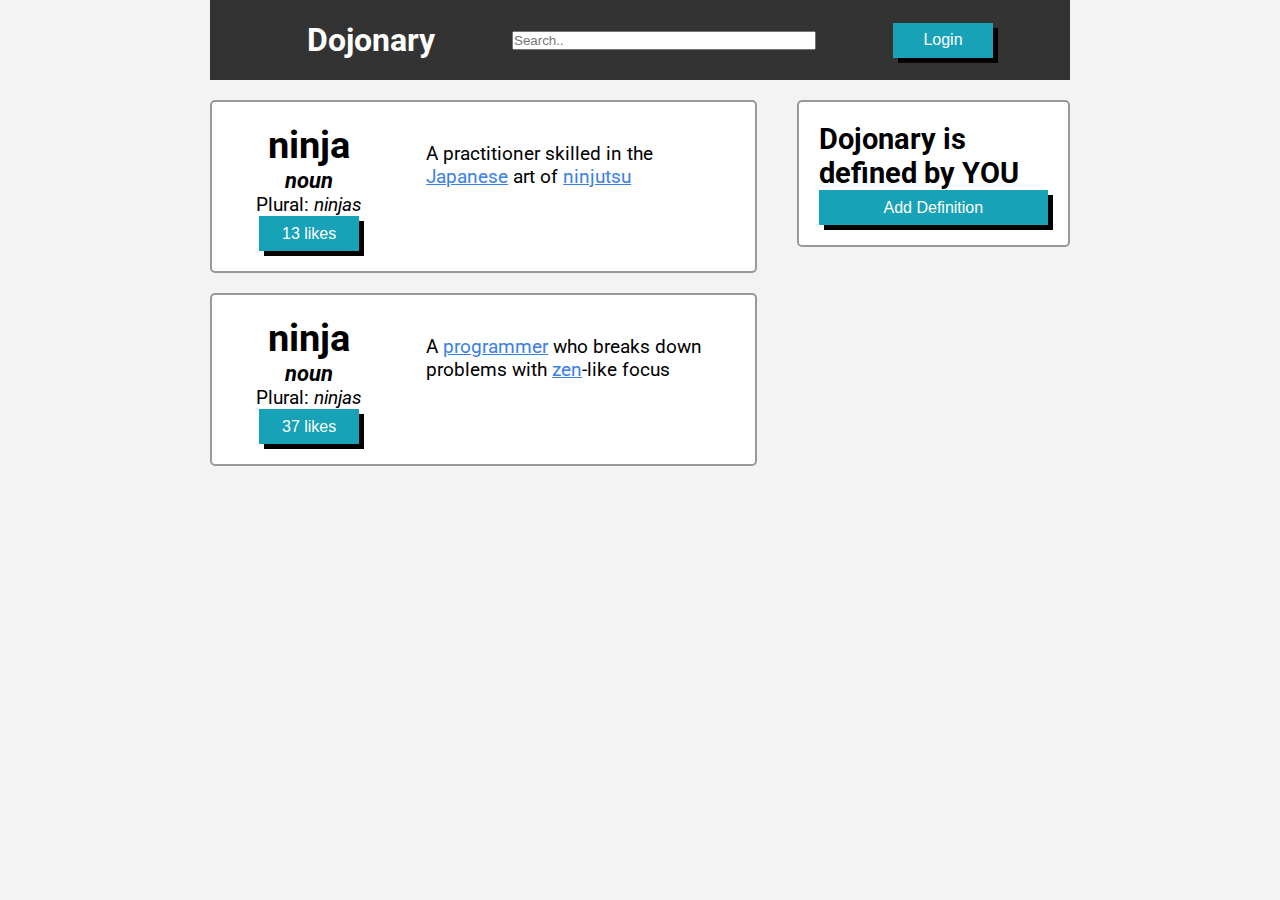
==== index.html @ 33b14854 "Button Clicker" ====
<!DOCTYPE html>
<html lang="en">
<head>
    <meta charset="UTF-8">
    <meta http-equiv="X-UA-Compatible" content="IE=edge">
    <meta name="viewport" content="width=device-width, initial-scale=1.0">
    <title>Document</title>
    <link rel="stylesheet" href="style.css">
    <link rel="preconnect" href="https://fonts.gstatic.com">
    <link href="https://fonts.googleapis.com/css2?family=Roboto&display=swap" rel="stylesheet"> 
</head>
<body>
    <div class="nav">
        <h1 class="nav-title">Dojonary</h1>
        <input class="search-bar" type="text" placeholder="Search..">
        <button class="btn-1" onclick="login(this)">Login</button>
    </div>  
    <div class="container">
        <div class="row">
            <!-- left column -->
            <div class="col-2">
                <div class="user-card">
                    <div class="card-left">
                        <h1>ninja</h1>
                        <h3><em>noun</em></h3>
                        <p>Plural: <em>ninjas</em></p>
                        <button class="btn-2" onclick="alert('Ninja was liked')">13 likes</button>
                    </div>
                    <div class="card-right">
                        <p>A practitioner skilled in the <a href="url">Japanese</a> art of <a href="url">ninjutsu</a></p>
                    </div>
                </div>
                <div class="user-card">
                    <div class="card-left">
                        <h1>ninja</h1>
                        <h3><em>noun</em></h3>
                        <p>Plural: <em>ninjas</em></p>
                        <button class="btn-2" onclick="alert('Ninja was liked')">37 likes</button>
                    </div>
                    <div class="card-right">
                        <p>A <a href="url">programmer</a> who breaks down problems with <a href="url">zen</a>-like focus</p>
                    </div>
                </div>
            </div>
            <!-- right column -->
            <div class="col">
                <div class="card">
                    <h2>Dojonary is defined by YOU</h2>
                    <button class="btn-3" onclick="hide(this)">Add Definition</button>
                </div>
            </div>  
        </div>
    </div>
    <script src="./script.js"></script>
</body>
</html>
---- style.css ----
* {
    margin: 0;
    padding: 0;
}

body {
    font-family: 'Roboto', sans-serif;
    background-color: #f3f3f3;
}

.nav {
    width: 860px;
    margin: 0 auto;
    color: #ffffff;
    height: 80px;
    display: flex;
    align-items: center;
    justify-content: space-evenly;
    background-color: #333333;
}

.nav-links {
    width: 50%;
    display: flex;
    align-items: center;
    list-style-type: none;
    justify-content: space-around;
}

.nav a {
    color: #ffffff;
    text-decoration: none;
}

.nav-title {
    margin-left: 20px;
}

.btn, .btn-1, .btn-2 {
    height: 35px;
    width: 100px;
    background-color: #17a2b8;
    color: #ffffff;
    border: none;
    font-size: 16px;
    box-shadow: 5px 5px #000000;
}

.btn-3 {
    height: 35px;
    width: 100%;
    background-color: #17a2b8;
    color: #ffffff;
    border: none;
    font-size: 16px;
    box-shadow: 5px 5px #000000;
}

.container {
    width: 900px;
    margin: 0 auto;
}

.row {
    display: flex;
}

.col, .col-2 {
    margin: 10px;
    padding: 10px;
    flex: 1;
    color: #000000;
}

.col-2 {
    flex: 2;
}

.flex-container {
    width: 1000px;
    margin: 0 auto;
    display: flex;
    justify-content: space-between;
    align-items: center;
}

.user-card, .card {
    width: 100%;
    background-color: #fff;
    border: 2px solid #999;
    margin-bottom: 20px;
    border-radius: 5px;
    font-size: 1.2rem;
    display: flex;
    justify-content: space-evenly;
    width: auto;
}

.card {
    display: inline-block;
    padding: 20px;
}

.card-left {
    text-align: center;
    padding: 20px;
    flex: 1;
}

.card-right {
    padding: 20px;
    flex: 2;
}

.card-right h1, 
.card-right h2,
.card-right h3,
.card-right p {
    margin: 20px 0px;
}

a {
    color: #3a81e6;
}

.header {
    background-color: #333333;
    padding: 20px;
    color: #ffffff;
    font-size: 24px;
    display: flex;
    align-items: center;
}

.user-line {
    display: flex;
    justify-content: space-between;
    margin: 20px;
}

.start, .end {
    display: flex;
    align-items: center;
    font-size: 24px;
}

.search-bar {
    width: 300px;
}
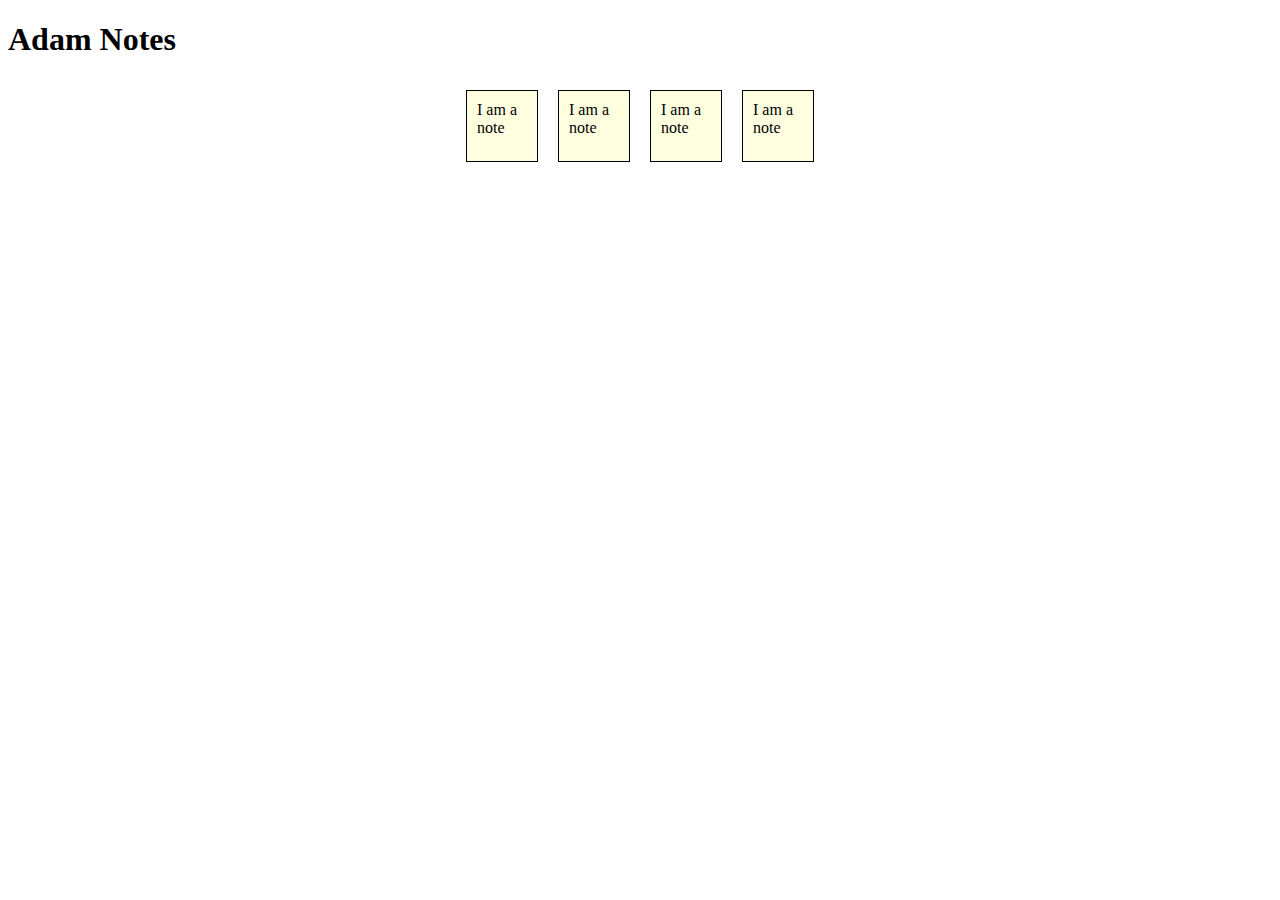
==== commit eb982262: "Hover Event" ====
--- a/index.html
+++ b/index.html
@@ -4,52 +4,16 @@
     <meta charset="UTF-8">
     <meta http-equiv="X-UA-Compatible" content="IE=edge">
     <meta name="viewport" content="width=device-width, initial-scale=1.0">
-    <title>Document</title>
-    <link rel="stylesheet" href="style.css">
-    <link rel="preconnect" href="https://fonts.gstatic.com">
-    <link href="https://fonts.googleapis.com/css2?family=Roboto&display=swap" rel="stylesheet"> 
+    <link rel="stylesheet" href="./style.css">
+    <title>Hover Event</title>
 </head>
 <body>
-    <div class="nav">
-        <h1 class="nav-title">Dojonary</h1>
-        <input class="search-bar" type="text" placeholder="Search..">
-        <button class="btn-1" onclick="login(this)">Login</button>
-    </div>  
-    <div class="container">
-        <div class="row">
-            <!-- left column -->
-            <div class="col-2">
-                <div class="user-card">
-                    <div class="card-left">
-                        <h1>ninja</h1>
-                        <h3><em>noun</em></h3>
-                        <p>Plural: <em>ninjas</em></p>
-                        <button class="btn-2" onclick="alert('Ninja was liked')">13 likes</button>
-                    </div>
-                    <div class="card-right">
-                        <p>A practitioner skilled in the <a href="url">Japanese</a> art of <a href="url">ninjutsu</a></p>
-                    </div>
-                </div>
-                <div class="user-card">
-                    <div class="card-left">
-                        <h1>ninja</h1>
-                        <h3><em>noun</em></h3>
-                        <p>Plural: <em>ninjas</em></p>
-                        <button class="btn-2" onclick="alert('Ninja was liked')">37 likes</button>
-                    </div>
-                    <div class="card-right">
-                        <p>A <a href="url">programmer</a> who breaks down problems with <a href="url">zen</a>-like focus</p>
-                    </div>
-                </div>
-            </div>
-            <!-- right column -->
-            <div class="col">
-                <div class="card">
-                    <h2>Dojonary is defined by YOU</h2>
-                    <button class="btn-3" onclick="hide(this)">Add Definition</button>
-                </div>
-            </div>  
-        </div>
+    <h1>Adam Notes</h1>
+    <div class="row"> 
+        <div class="note" onmouseover="addShadow(this)" onmouseout="removeShadow(this)">I am a note</div>
+        <div class="note" onmouseover="addShadow(this)" onmouseout="removeShadow(this)">I am a note</div>
+        <div class="note" onmouseover="addShadow(this)" onmouseout="removeShadow(this)">I am a note</div>
+        <div class="note" onmouseover="addShadow(this)" onmouseout="removeShadow(this)">I am a note</div>
     </div>
     <script src="./script.js"></script>
 </body>
--- a/style.css
+++ b/style.css
@@ -1,149 +1,20 @@
-* {
-    margin: 0;
-    padding: 0;
+.row {
+    display: flex;
+    justify-content: center;
 }
 
-body {
-    font-family: 'Roboto', sans-serif;
-    background-color: #f3f3f3;
+.note {
+    height: 50px;
+    width: 50px;
+    padding: 10px;
+    margin: 10px;
+    border: 1px solid black;
+    background-color: lightyellow;
 }
 
-.nav {
-    width: 860px;
-    margin: 0 auto;
-    color: #ffffff;
-    height: 80px;
-    display: flex;
-    align-items: center;
-    justify-content: space-evenly;
-    background-color: #333333;
-}
-
-.nav-links {
-    width: 50%;
-    display: flex;
-    align-items: center;
-    list-style-type: none;
-    justify-content: space-around;
-}
-
-.nav a {
-    color: #ffffff;
-    text-decoration: none;
-}
-
-.nav-title {
-    margin-left: 20px;
-}
-
-.btn, .btn-1, .btn-2 {
-    height: 35px;
-    width: 100px;
-    background-color: #17a2b8;
-    color: #ffffff;
-    border: none;
-    font-size: 16px;
-    box-shadow: 5px 5px #000000;
-}
-
-.btn-3 {
-    height: 35px;
-    width: 100%;
-    background-color: #17a2b8;
-    color: #ffffff;
-    border: none;
-    font-size: 16px;
-    box-shadow: 5px 5px #000000;
-}
-
-.container {
-    width: 900px;
-    margin: 0 auto;
-}
-
-.row {
-    display: flex;
-}
-
-.col, .col-2 {
-    margin: 10px;
-    padding: 10px;
-    flex: 1;
-    color: #000000;
-}
-
-.col-2 {
-    flex: 2;
-}
-
-.flex-container {
-    width: 1000px;
-    margin: 0 auto;
-    display: flex;
-    justify-content: space-between;
-    align-items: center;
-}
-
-.user-card, .card {
-    width: 100%;
-    background-color: #fff;
-    border: 2px solid #999;
-    margin-bottom: 20px;
-    border-radius: 5px;
-    font-size: 1.2rem;
-    display: flex;
-    justify-content: space-evenly;
-    width: auto;
-}
-
-.card {
-    display: inline-block;
-    padding: 20px;
-}
-
-.card-left {
-    text-align: center;
-    padding: 20px;
-    flex: 1;
-}
-
-.card-right {
-    padding: 20px;
-    flex: 2;
-}
-
-.card-right h1, 
-.card-right h2,
-.card-right h3,
-.card-right p {
-    margin: 20px 0px;
-}
-
-a {
-    color: #3a81e6;
-}
-
-.header {
-    background-color: #333333;
-    padding: 20px;
-    color: #ffffff;
-    font-size: 24px;
-    display: flex;
-    align-items: center;
-}
-
-.user-line {
-    display: flex;
-    justify-content: space-between;
-    margin: 20px;
-}
-
-.start, .end {
-    display: flex;
-    align-items: center;
-    font-size: 24px;
-}
-
-.search-bar {
-    width: 300px;
+.shadow {
+    box-shadow: 5px 5px 5px #999;
+    position: relative;
+    bottom: 5px;
+    cursor: pointer;
 }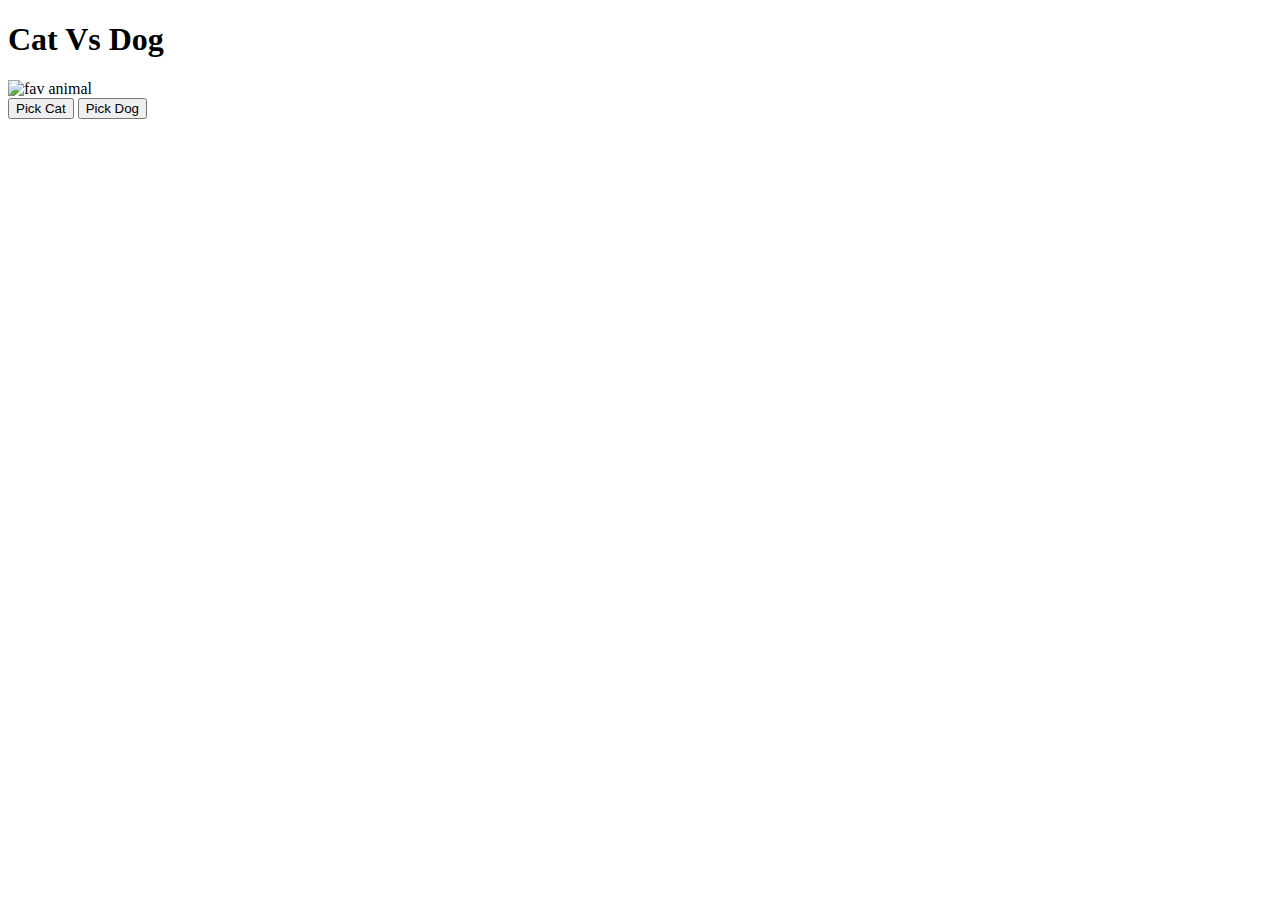
==== commit 3c66a486: "cat vs dog" ====
--- a/index.html
+++ b/index.html
@@ -5,15 +5,14 @@
     <meta http-equiv="X-UA-Compatible" content="IE=edge">
     <meta name="viewport" content="width=device-width, initial-scale=1.0">
     <link rel="stylesheet" href="./style.css">
-    <title>Hover Event</title>
+    <title>Cat-Vs-Dog</title>
 </head>
 <body>
-    <h1>Adam Notes</h1>
-    <div class="row"> 
-        <div class="note" onmouseover="addShadow(this)" onmouseout="removeShadow(this)">I am a note</div>
-        <div class="note" onmouseover="addShadow(this)" onmouseout="removeShadow(this)">I am a note</div>
-        <div class="note" onmouseover="addShadow(this)" onmouseout="removeShadow(this)">I am a note</div>
-        <div class="note" onmouseover="addShadow(this)" onmouseout="removeShadow(this)">I am a note</div>
+    <h1>Cat Vs Dog</h1>
+    <img src="./cat.png" alt="fav animal" id="fav-animal">
+    <div>
+        <button onClick="pickCat()">Pick Cat</button>
+        <button onClick="pickDog()">Pick Dog</button>
     </div>
     <script src="./script.js"></script>
 </body>
--- a/style.css
+++ b/style.css
@@ -1,20 +1,3 @@
-.row {
-    display: flex;
-    justify-content: center;
-}
-
-.note {
-    height: 50px;
-    width: 50px;
-    padding: 10px;
-    margin: 10px;
-    border: 1px solid black;
-    background-color: lightyellow;
-}
-
-.shadow {
-    box-shadow: 5px 5px 5px #999;
-    position: relative;
-    bottom: 5px;
-    cursor: pointer;
+#fav-animal {
+    height: 200px;
 }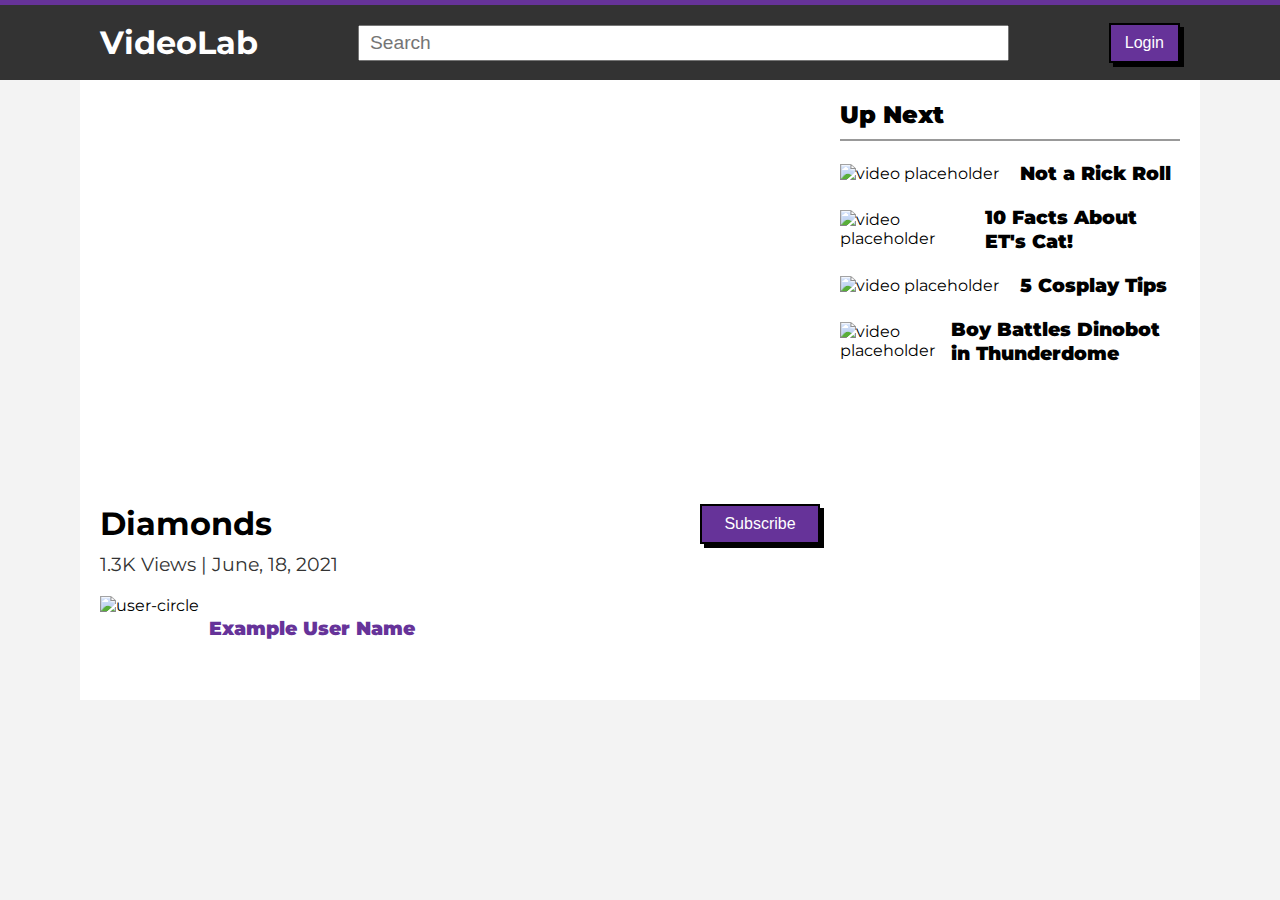
==== commit 966b53fb: "video-preview" ====
--- a/index.html
+++ b/index.html
@@ -1,19 +1,80 @@
-<!DOCTYPE html>
-<html lang="en">
-<head>
-    <meta charset="UTF-8">
-    <meta http-equiv="X-UA-Compatible" content="IE=edge">
-    <meta name="viewport" content="width=device-width, initial-scale=1.0">
-    <link rel="stylesheet" href="./style.css">
-    <title>Cat-Vs-Dog</title>
-</head>
-<body>
-    <h1>Cat Vs Dog</h1>
-    <img src="./cat.png" alt="fav animal" id="fav-animal">
-    <div>
-        <button onClick="pickCat()">Pick Cat</button>
-        <button onClick="pickDog()">Pick Dog</button>
-    </div>
-    <script src="./script.js"></script>
-</body>
+<!DOCTYPE html>
+<html lang="en">
+<head>
+    <meta charset="UTF-8">
+    <meta http-equiv="X-UA-Compatible" content="IE=edge">
+    <meta name="viewport" content="width=device-width, initial-scale=1.0">
+    <title>VideoLab</title>
+    <link rel="preconnect" href="https://fonts.gstatic.com">
+    <link href="https://fonts.googleapis.com/css2?family=Montserrat&display=swap" rel="stylesheet"> 
+    <link rel="stylesheet" href="style.css">
+</head>
+<body>
+
+    <!-- top navigation -->
+    <div class="top">
+        <div class="nav-container">
+            <h1>VideoLab</h1>
+            <input type="text" placeholder="Search" name="query" class="search">
+            <button class="btn">Login</button>
+        </div>
+    </div>
+
+    <!-- main content -->
+    <div class="flex-container">
+
+        <!-- left column -->
+        <div class="col-l">
+
+            <!-- this is a placeholder replace it with a real video -->
+            <video id="main-video" width="720" height="400" loop src="assets/pexels-anna-nekrashevich-8516639.mp4" 
+            onmouseover="playVideo(this)" onmouseout="pauseVideo(this)"></video>
+            
+
+            <!-- video info -->
+            <div class="row">
+                <div class="start">
+                    <h1>Diamonds</h1>
+                    <h3>1.3K Views | June, 18, 2021</h3>
+                    <div class="user">
+                        <img src="assets/user.png" alt="user-circle" class="avatar-s">
+                        <span class="user-name">Example User Name</span>
+                    </div>
+                </div>
+                <button class="btn">Subscribe</button>
+            </div>
+
+        </div>
+
+        <!-- right column -->
+        <div class="col-r">
+
+            <h3 class="sub-header">Up Next</h3>
+
+            <div class="video-small">
+                <img src="assets/video-placeholder.png" alt="video placeholder" class="vid-s">
+                <span class="video-title">Not a Rick Roll</span>
+            </div>
+
+            <div class="video-small">
+                <img src="assets/video-placeholder.png" alt="video placeholder" class="vid-s">
+                <span class="video-title">10 Facts About ET's Cat!</span>
+            </div>
+
+            <div class="video-small">
+                <img src="assets/video-placeholder.png" alt="video placeholder" class="vid-s">
+                <span class="video-title">5 Cosplay Tips</span>
+            </div>
+
+            <div class="video-small">
+                <img src="assets/video-placeholder.png" alt="video placeholder" class="vid-s">
+                <span class="video-title">Boy Battles Dinobot in Thunderdome</span>
+            </div>
+
+        </div>
+
+    </div>
+
+    <script src="script.js"></script>
+</body>
 </html>--- a/style.css
+++ b/style.css
@@ -1,3 +1,125 @@
-#fav-animal {
-    height: 200px;
+* {
+    padding: 0;
+    margin: 0;
+}
+
+body {
+    background-color: #f3f3f3;
+    font-family: 'Montserrat', sans-serif;
+}
+
+.top {
+    background-color: #333;
+    height: 75px;
+    border-top: 5px solid rebeccapurple;
+    color: #fff;
+}
+
+.search {
+    padding: 5px 10px;
+    font-size: 1.2rem;
+    width: 100%;
+    margin: 0 100px;
+}
+
+.btn {
+    background-color: rebeccapurple;
+    color: #fff;
+    width: 120px;
+    height: 40px;
+    border: 2px solid #000;
+    box-shadow: 4px 4px #000;
+    font-size: 1rem;
+    cursor: pointer;
+}
+
+.nav-container, .flex-container {
+    width: 1080px;
+    margin: 0 auto;
+    display: flex;
+}
+
+.nav-container {
+    justify-content: space-between;
+    align-items: center;
+    height: inherit;
+}
+
+.flex-container {
+    padding: 20px;
+    background-color: #fff;
+}
+
+.col-l {
+    flex: 2;
+}
+
+.col-r {
+    flex: 1;
+    margin-left: 20px;
+}
+
+.placeholder {
+    margin-bottom: 20px;
+    width: 100%;
+}
+
+.placeholder svg {
+    border-radius: 10px;
+}
+
+.row {
+    display: flex;
+    align-items: flex-start;
+    justify-content: space-between;
+}
+
+.user {
+    margin: 20px 0;
+    display: flex;
+    align-items: center;
+}
+
+.start h1 {
+    margin-bottom: 10px;
+}
+
+.start h3 {
+    color: #333;
+    font-weight: 400;
+}
+
+.avatar-s {
+    height: 64px;
+}
+
+.user-name {
+    margin-left: 10px;
+    color: rebeccapurple;
+    font-size: 1.2rem;
+    font-weight: 900;
+    font-size: 1.2rem;
+}
+
+.sub-header {
+    font-size: 1.5rem;
+    font-weight: 900;
+    padding-bottom: 10px;
+    border-bottom: 2px solid #999;
+}
+
+.video-small {
+    display: flex;
+    align-items: center;
+    margin: 20px 0;
+}
+
+.vid-s {
+    width: 170px;
+    margin-right: 10px;
+}
+
+.video-title {
+    font-size: 1.2rem;
+    font-weight: 900;
 }